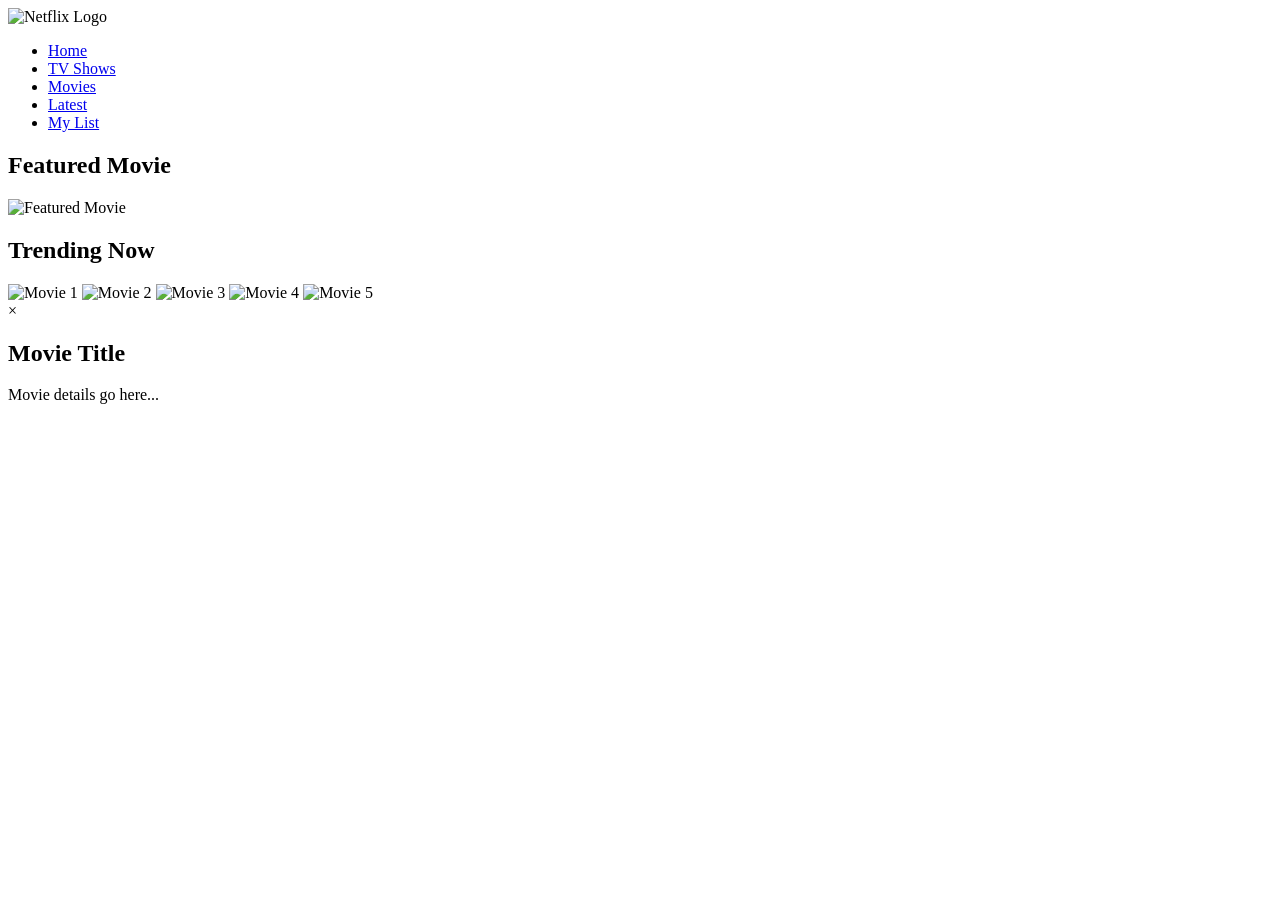
==== index.html @ bf39dbc6 "Create index.html" ====
<!DOCTYPE html>
<html lang="en">
<head>
    <meta charset="UTF-8">
    <meta name="viewport" content="width=device-width, initial-scale=1.0">
    <title>Netflix Clone</title>
    <link rel="stylesheet" href="styles.css">
</head>
<body>
    <header>
        <div class="logo">
            <img src="https://upload.wikimedia.org/wikipedia/commons/0/08/Netflix_2015_logo.svg" alt="Netflix Logo">
        </div>
        <nav>
            <ul>
                <li><a href="#">Home</a></li>
                <li><a href="#">TV Shows</a></li>
                <li><a href="#">Movies</a></li>
                <li><a href="#">Latest</a></li>
                <li><a href="#">My List</a></li>
            </ul>
        </nav>
    </header>
    <section class="featured">
        <h2>Featured Movie</h2>
        <img src="https://via.placeholder.com/1200x600" alt="Featured Movie">
    </section>
    <section class="movies">
        <h2>Trending Now</h2>
        <div class="movie-row">
            <img src="https://via.placeholder.com/200x300" alt="Movie 1" class="movie-thumbnail">
            <img src="https://via.placeholder.com/200x300" alt="Movie 2" class="movie-thumbnail">
            <img src="https://via.placeholder.com/200x300" alt="Movie 3" class="movie-thumbnail">
            <img src="https://via.placeholder.com/200x300" alt="Movie 4" class="movie-thumbnail">
            <img src="https://via.placeholder.com/200x300" alt="Movie 5" class="movie-thumbnail">
        </div>
    </section>

    <!-- Modal Structure -->
    <div id="movie-modal" class="modal">
        <div class="modal-content">
            <span class="close-button">&times;</span>
            <h2>Movie Title</h2>
            <p>Movie details go here...</p>
        </div>
    </div>

    <script src="scripts.js"></script>
</body>
</html>
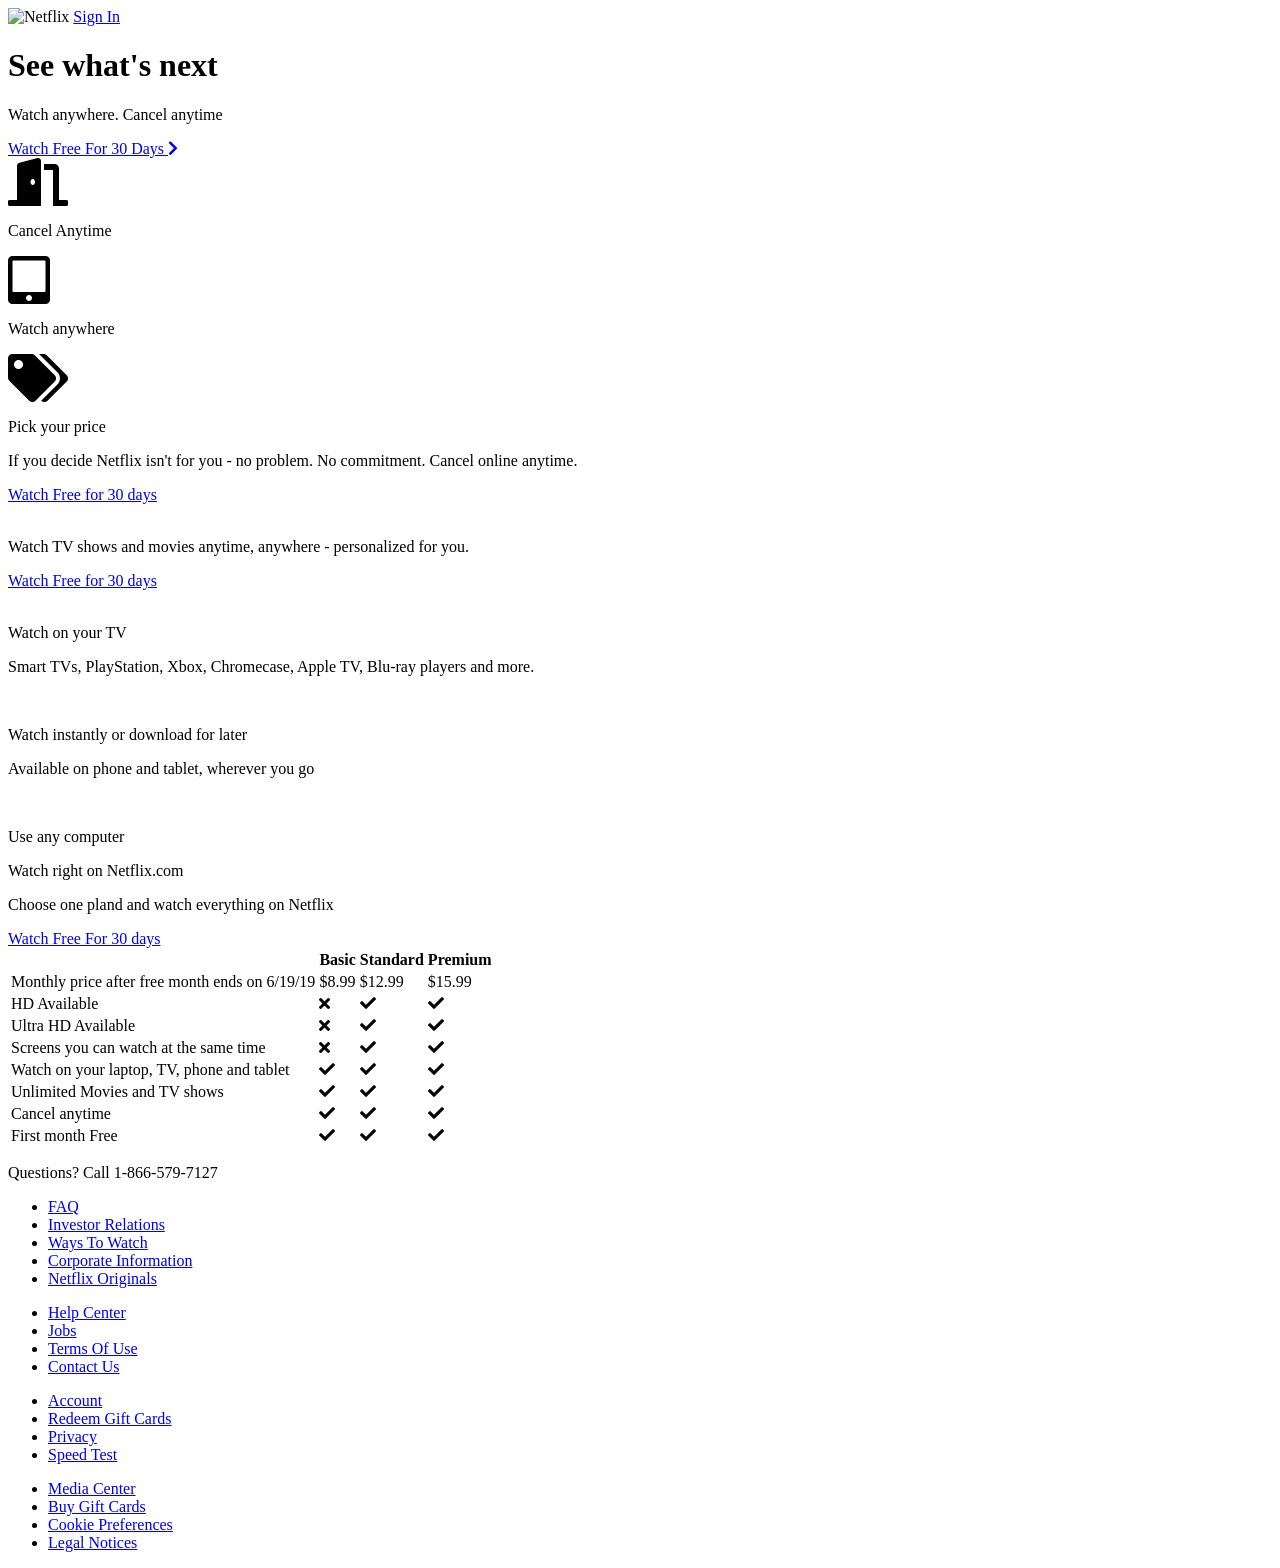
==== commit 6650bb92: "Update index.html" ====
--- a/index.html
+++ b/index.html
@@ -1,51 +1,209 @@
+
 <!DOCTYPE html>
 <html lang="en">
-<head>
-    <meta charset="UTF-8">
-    <meta name="viewport" content="width=device-width, initial-scale=1.0">
-    <title>Netflix Clone</title>
-    <link rel="stylesheet" href="styles.css">
-</head>
-<body>
-    <header>
-        <div class="logo">
-            <img src="https://upload.wikimedia.org/wikipedia/commons/0/08/Netflix_2015_logo.svg" alt="Netflix Logo">
-        </div>
-        <nav>
-            <ul>
-                <li><a href="#">Home</a></li>
-                <li><a href="#">TV Shows</a></li>
-                <li><a href="#">Movies</a></li>
-                <li><a href="#">Latest</a></li>
-                <li><a href="#">My List</a></li>
-            </ul>
-        </nav>
+  <head>
+    <meta charset="UTF-8" />
+    <meta name="viewport" content="width=device-width, initial-scale=1.0" />
+    <meta http-equiv="X-UA-Compatible" content="ie=edge" />
+    <link
+      rel="stylesheet"
+      href="https://use.fontawesome.com/releases/v5.8.2/css/all.css"
+      integrity="sha384-oS3vJWv+0UjzBfQzYUhtDYW+Pj2yciDJxpsK1OYPAYjqT085Qq/1cq5FLXAZQ7Ay"
+      crossorigin="anonymous"
+    />
+    <link rel="stylesheet" href="css/style.css" />
+    <title></title>
+  </head>
+  <body>
+    <header class="showcase">
+      <div class="showcase-top">
+        <img src="img/logo.png" alt="Netflix" />
+        <a href="#" class="btn btn-rounded">Sign In</a>
+      </div>
+      <div class="showcase-content">
+        <h1>See what's next</h1>
+        <p>Watch anywhere. Cancel anytime</p>
+        <a href="#" class="btn btn-xl"
+          >Watch Free For 30 Days <i class="fas fa-chevron-right btn-icon"></i
+        ></a>
+      </div>
     </header>
-    <section class="featured">
-        <h2>Featured Movie</h2>
-        <img src="https://via.placeholder.com/1200x600" alt="Featured Movie">
+
+    <section class="tabs">
+      <div class="container">
+        <div id="tab-1" class="tab-item tab-border">
+          <i class="fas fa-door-open fa-3x"></i>
+          <p class="hide-sm">Cancel Anytime</p>
+        </div>
+        <div id="tab-2" class="tab-item">
+          <i class="fas fa-tablet-alt fa-3x"></i>
+          <p class="hide-sm">Watch anywhere</p>
+        </div>
+        <div id="tab-3" class="tab-item">
+          <i class="fas fa-tags fa-3x"></i>
+          <p class="hide-sm">Pick your price</p>
+        </div>
+      </div>
     </section>
-    <section class="movies">
-        <h2>Trending Now</h2>
-        <div class="movie-row">
-            <img src="https://via.placeholder.com/200x300" alt="Movie 1" class="movie-thumbnail">
-            <img src="https://via.placeholder.com/200x300" alt="Movie 2" class="movie-thumbnail">
-            <img src="https://via.placeholder.com/200x300" alt="Movie 3" class="movie-thumbnail">
-            <img src="https://via.placeholder.com/200x300" alt="Movie 4" class="movie-thumbnail">
-            <img src="https://via.placeholder.com/200x300" alt="Movie 5" class="movie-thumbnail">
-        </div>
+
+    <section class="tab-content">
+      <div class="container">
+        <!-- Tab Content 1 -->
+        <div id="tab-1-content" class="tab-content-item show">
+          <div class="tab-1-content-inner">
+            <div>
+              <p class="text-lg">
+                If you decide Netflix isn't for you - no problem. No commitment.
+                Cancel online anytime.
+              </p>
+              <a href="#" class="btn btn-lg">Watch Free for 30 days</a>
+            </div>
+            <img src="img/tab-content-1.png" alt="" />
+          </div>
+        </div>
+
+        <!-- Tab Content 2 -->
+        <div id="tab-2-content" class="tab-content-item">
+          <div class="tab-2-content-top">
+            <p class="text-lg">
+              Watch TV shows and movies anytime, anywhere - personalized for
+              you.
+            </p>
+            <a href="#" class="btn btn-lg">Watch Free for 30 days</a>
+          </div>
+          <div class="tab-2-content-bottom">
+            <div>
+              <img src="img/tab-content-2-1.png" alt="" />
+              <p class="text-md">Watch on your TV</p>
+              <p class="text-dark">
+                Smart TVs, PlayStation, Xbox, Chromecase, Apple TV, Blu-ray
+                players and more.
+              </p>
+            </div>
+
+            <div>
+              <img src="img/tab-content-2-2.png" alt="" />
+              <p class="text-md">Watch instantly or download for later</p>
+              <p class="text-dark">
+                Available on phone and tablet, wherever you go
+              </p>
+            </div>
+
+            <div>
+              <img src="img/tab-content-2-3.png" alt="" />
+              <p class="text-md">Use any computer</p>
+              <p class="text-dark">
+                Watch right on Netflix.com
+              </p>
+            </div>
+          </div>
+        </div>
+
+        <!-- Tab Content 3 -->
+        <div id="tab-3-content" class="tab-content-item">
+          <div class="text-center">
+            <p class="text-lg">
+              Choose one pland and watch everything on Netflix
+            </p>
+            <a href="#" class="btn btn-lg">Watch Free For 30 days</a>
+          </div>
+
+          <table class="table">
+            <thead>
+              <tr>
+                <th></th>
+                <th>Basic</th>
+                <th>Standard</th>
+                <th>Premium</th>
+              </tr>
+            </thead>
+            <tbody>
+              <tr>
+                <td>Monthly price after free month ends on 6/19/19</td>
+                <td>$8.99</td>
+                <td>$12.99</td>
+                <td>$15.99</td>
+              </tr>
+              <tr>
+                <td>HD Available</td>
+                <td><i class="fas fa-times"></i></td>
+                <td><i class="fas fa-check"></i></td>
+                <td><i class="fas fa-check"></i></td>
+              </tr>
+              <tr>
+                <td>Ultra HD Available</td>
+                <td><i class="fas fa-times"></i></td>
+                <td><i class="fas fa-check"></i></td>
+                <td><i class="fas fa-check"></i></td>
+              </tr>
+              <tr>
+                <td>Screens you can watch at the same time</td>
+                <td><i class="fas fa-times"></i></td>
+                <td><i class="fas fa-check"></i></td>
+                <td><i class="fas fa-check"></i></td>
+              </tr>
+              <tr>
+                <td>Watch on your laptop, TV, phone and tablet</td>
+                <td><i class="fas fa-check"></i></td>
+                <td><i class="fas fa-check"></i></td>
+                <td><i class="fas fa-check"></i></td>
+              </tr>
+              <tr>
+                <td>Unlimited Movies and TV shows</td>
+                <td><i class="fas fa-check"></i></td>
+                <td><i class="fas fa-check"></i></td>
+                <td><i class="fas fa-check"></i></td>
+              </tr>
+              <tr>
+                <td>Cancel anytime</td>
+                <td><i class="fas fa-check"></i></td>
+                <td><i class="fas fa-check"></i></td>
+                <td><i class="fas fa-check"></i></td>
+              </tr>
+              <tr>
+                <td>First month Free</td>
+                <td><i class="fas fa-check"></i></td>
+                <td><i class="fas fa-check"></i></td>
+                <td><i class="fas fa-check"></i></td>
+              </tr>
+            </tbody>
+          </table>
+        </div>
+      </div>
     </section>
 
-    <!-- Modal Structure -->
-    <div id="movie-modal" class="modal">
-        <div class="modal-content">
-            <span class="close-button">&times;</span>
-            <h2>Movie Title</h2>
-            <p>Movie details go here...</p>
-        </div>
-    </div>
-
-    <script src="scripts.js"></script>
-</body>
+    <footer class="footer">
+      <p>Questions? Call 1-866-579-7127</p>
+      <div class="footer-cols">
+        <ul>
+          <li><a href="#">FAQ</a></li>
+          <li><a href="#">Investor Relations</a></li>
+          <li><a href="#">Ways To Watch</a></li>
+          <li><a href="#">Corporate Information</a></li>
+          <li><a href="#">Netflix Originals</a></li>
+        </ul>
+        <ul>
+          <li><a href="#">Help Center</a></li>
+          <li><a href="#">Jobs</a></li>
+          <li><a href="#">Terms Of Use</a></li>
+          <li><a href="#">Contact Us</a></li>
+        </ul>
+        <ul>
+          <li><a href="#">Account</a></li>
+          <li><a href="#">Redeem Gift Cards</a></li>
+          <li><a href="#">Privacy</a></li>
+          <li><a href="#">Speed Test</a></li>
+        </ul>
+        <ul>
+          <li><a href="#">Media Center</a></li>
+          <li><a href="#">Buy Gift Cards</a></li>
+          <li><a href="#">Cookie Preferences</a></li>
+          <li><a href="#">Legal Notices</a></li>
+        </ul>
+      </div>
+    </footer>
+    <script src="js/main.js"></script>
+  </body>
 </html>
 
+
